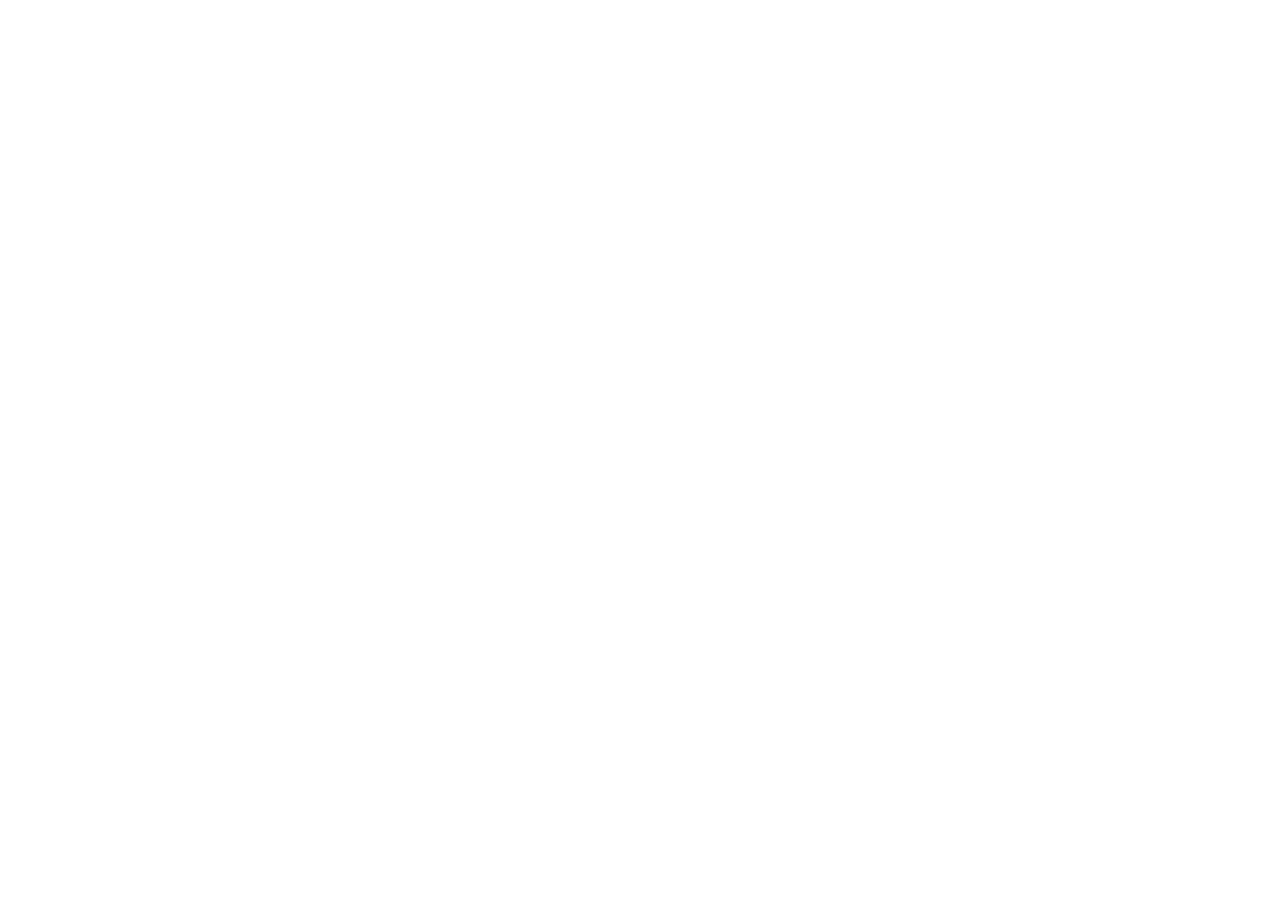
==== index.html @ ec9ce9ff "v3" ====
<!DOCTYPE html>
<html lang="en">
    <head>
        <meta charset="UTF-8">
        <meta name="viewport" content="width=device-width, initial-scale=1.0">
        <title>Document</title>
    </head>
    <body>
        
    </body>
</html>
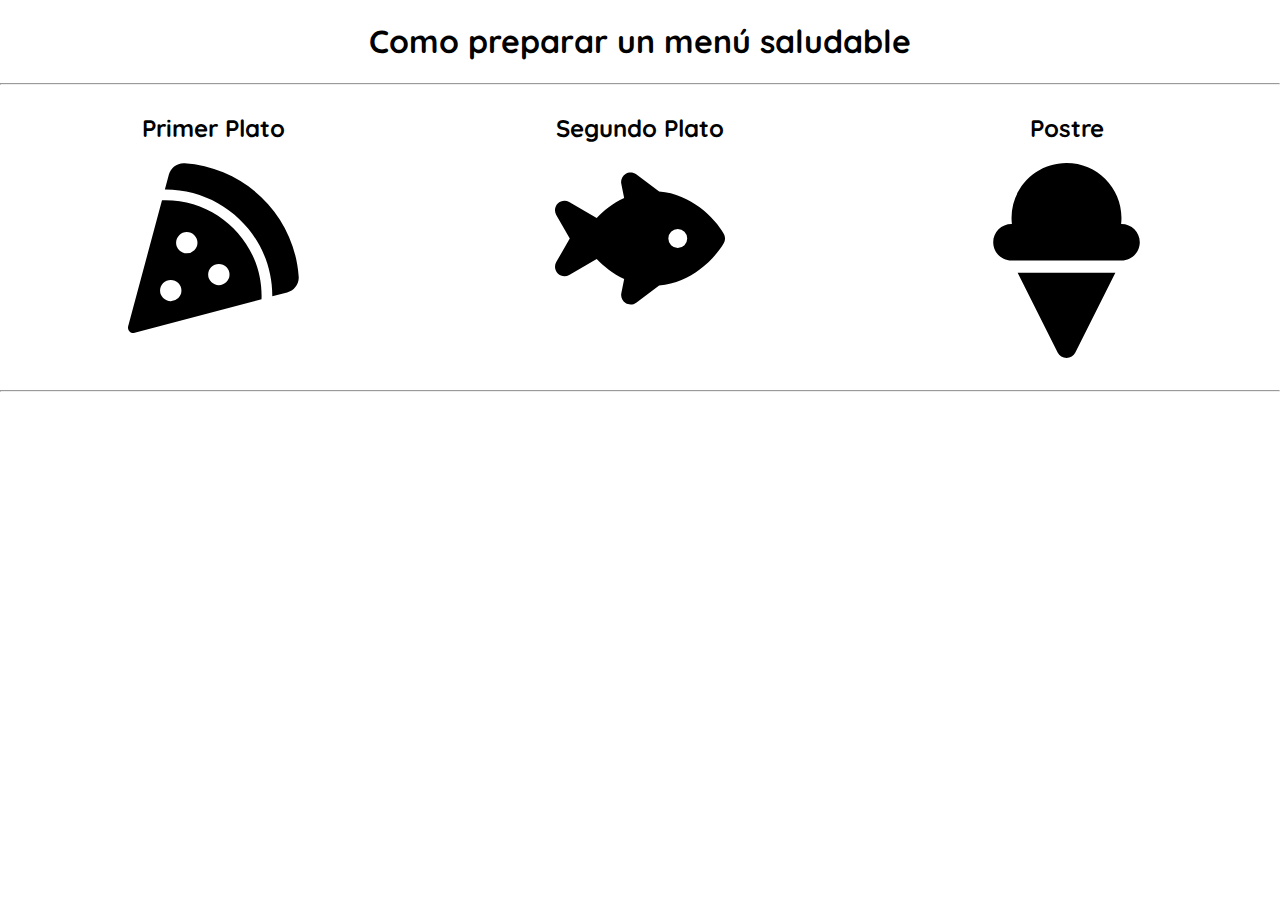
==== commit a15e8186: "v4" ====
--- a/index.html
+++ b/index.html
@@ -3,9 +3,33 @@
     <head>
         <meta charset="UTF-8">
         <meta name="viewport" content="width=device-width, initial-scale=1.0">
-        <title>Document</title>
+        <link rel="preconnect" href="https://fonts.googleapis.com">
+        <link rel="preconnect" href="https://fonts.gstatic.com" crossorigin>
+        <link href="https://fonts.googleapis.com/css2?family=IM+Fell+Double+Pica&family=Nunito:wght@200&family=Quicksand&display=swap" rel="stylesheet">
+        <link rel="stylesheet" href="./css/styles.css">
+        <link rel="icon" href="./img/icono-comida.svg">
+        <title>Restaurante Alda</title>
     </head>
     <body>
-        
+        <h1 class="titulo1">Como preparar un menú saludable</h1>
+        <hr>
+        <main class="contenedor">
+            <div class="platos">
+                <h2>Primer Plato</h2>
+                <a href="./platos/primer-plato.html"><img src="./img/pizza-slice-solid.svg"></a>
+            </div>
+            <div class="platos">
+                <h2>Segundo Plato</h2>
+                <a href="./platos/segundo-plato.html"><img src="./img/fish-fins-solid.svg"></a>
+                
+            </div>
+            <div class="platos">
+                <h2>Postre</h2>
+                <a href="./platos/postre.html"><img src="./img/ice-cream-solid.svg"></a>
+                
+            </div>
+        </main>
+        <br>
+        <hr>
     </body>
 </html>--- a/css/styles.css
+++ b/css/styles.css
@@ -0,0 +1,25 @@
+body {
+    margin: 0;
+    padding: 0;
+    font-family: 'IM Fell Double Pica', serif;
+    font-family: 'Nunito', sans-serif;
+    font-family: 'Quicksand', sans-serif;
+}
+
+.titulo1 {
+    text-align: center;
+}
+
+.contenedor {
+    display: flex;
+    width: 100%;
+}
+
+.platos {
+    text-align: center;
+    width: 100%;
+}
+
+img {
+    width: 40%;
+}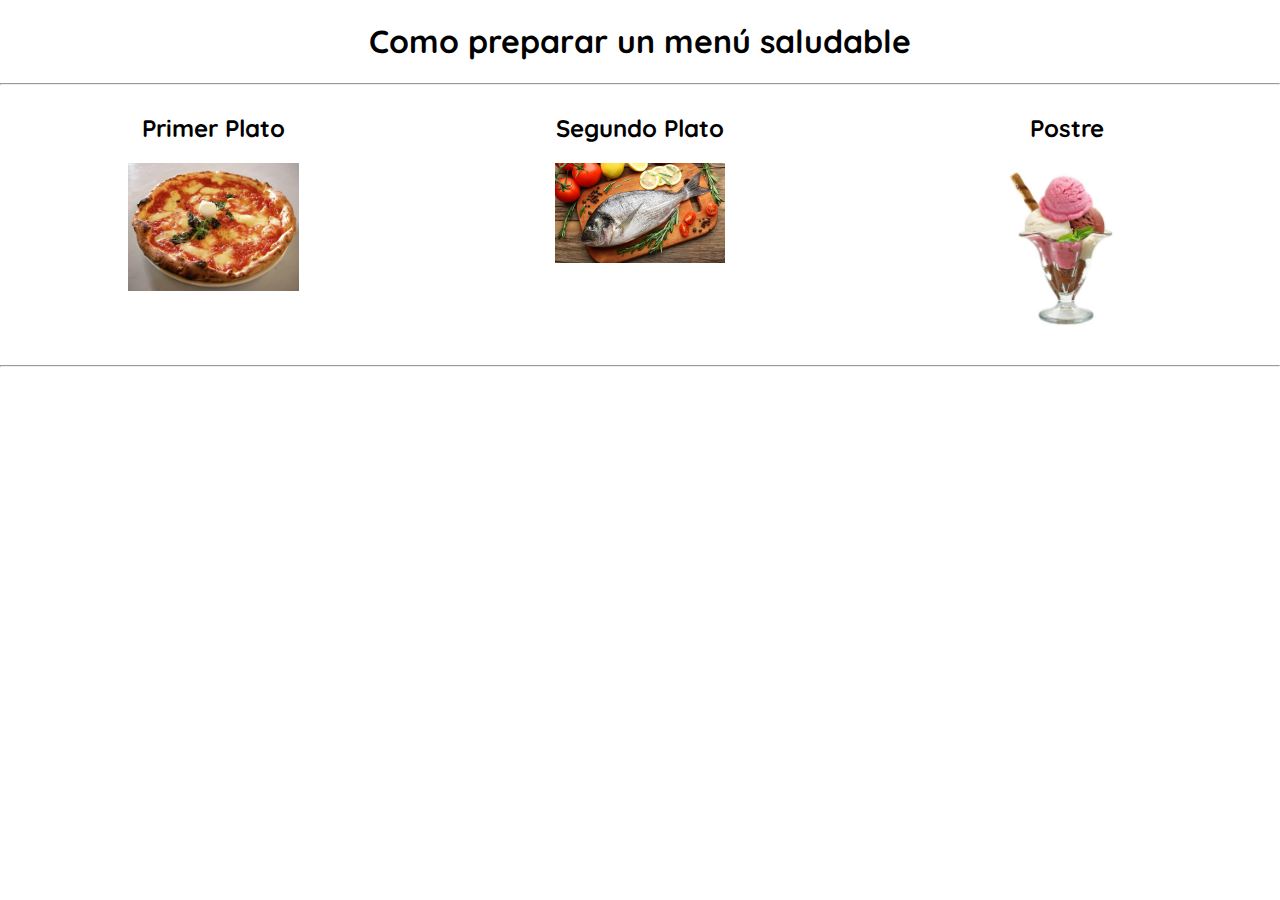
==== commit ee06c0c3: "v5" ====
--- a/index.html
+++ b/index.html
@@ -8,7 +8,7 @@
         <link href="https://fonts.googleapis.com/css2?family=IM+Fell+Double+Pica&family=Nunito:wght@200&family=Quicksand&display=swap" rel="stylesheet">
         <link rel="stylesheet" href="./css/styles.css">
         <link rel="icon" href="./img/icono-comida.svg">
-        <title>Restaurante Alda</title>
+        <title>Restaurante - Alda</title>
     </head>
     <body>
         <h1 class="titulo1">Como preparar un menú saludable</h1>
@@ -16,16 +16,16 @@
         <main class="contenedor">
             <div class="platos">
                 <h2>Primer Plato</h2>
-                <a href="./platos/primer-plato.html"><img src="./img/pizza-slice-solid.svg"></a>
+                <a href="./platos/primer-plato.html"><img src="./img/pizza.jpg"></a>
             </div>
             <div class="platos">
                 <h2>Segundo Plato</h2>
-                <a href="./platos/segundo-plato.html"><img src="./img/fish-fins-solid.svg"></a>
+                <a href="./platos/segundo-plato.html"><img src="./img/pescado.jpg"></a>
                 
             </div>
             <div class="platos">
                 <h2>Postre</h2>
-                <a href="./platos/postre.html"><img src="./img/ice-cream-solid.svg"></a>
+                <a href="./platos/postre.html"><img src="./img/helado.jpg"></a>
                 
             </div>
         </main>
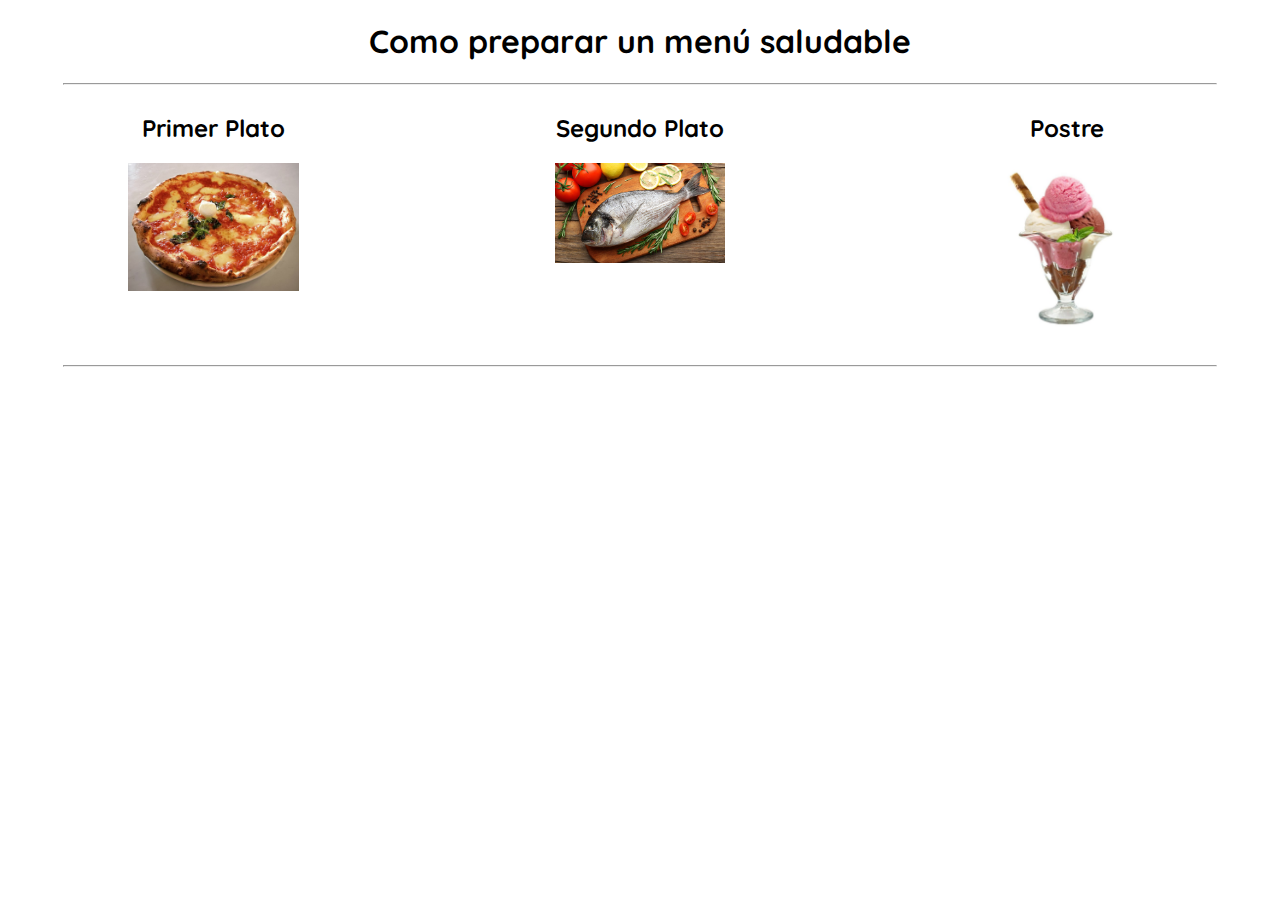
==== commit 9d0f4f95: "v6" ====
--- a/index.html
+++ b/index.html
@@ -12,7 +12,7 @@
     </head>
     <body>
         <h1 class="titulo1">Como preparar un menú saludable</h1>
-        <hr>
+        <hr class="hr">
         <main class="contenedor">
             <div class="platos">
                 <h2>Primer Plato</h2>
@@ -30,6 +30,6 @@
             </div>
         </main>
         <br>
-        <hr>
+        <hr class="hr">
     </body>
 </html>--- a/css/styles.css
+++ b/css/styles.css
@@ -22,4 +22,26 @@
 
 img {
     width: 40%;
+    align-items: center center;
+    justify-content: center;
+}
+
+.titulo-pizza {
+    text-align: center;
+}
+
+.pizza {
+    padding-left: 450px;
+}
+
+.titulo-ingredientes {
+    text-align: center;
+}
+
+.hr {
+    width: 90%;
+}
+
+.hr2 {
+    width: 70%;
 }